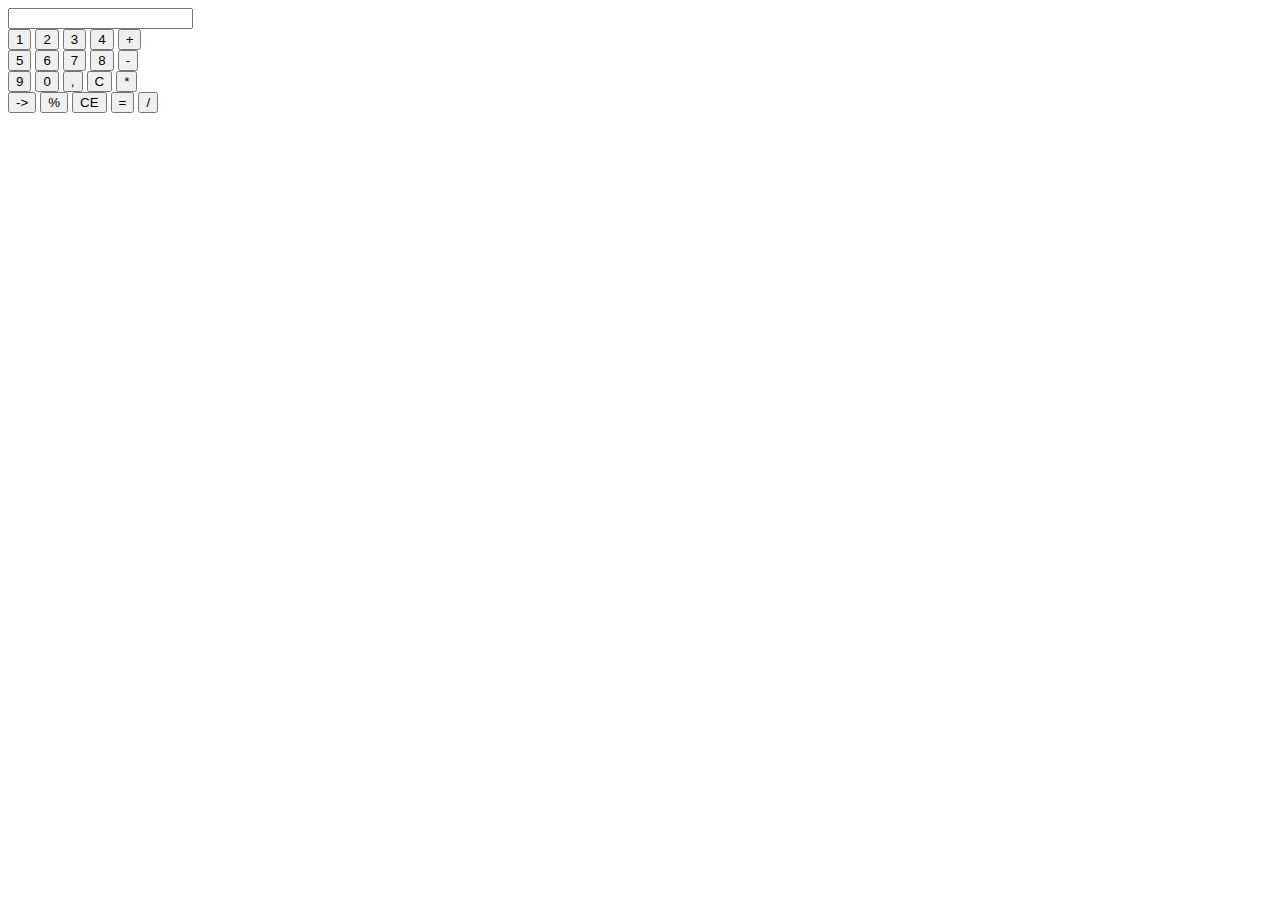
==== Aula04hotfix/index.html @ d592724f "Add files via upload" ====
<!DOCTYPE html>
<html lang="en">
<head>
    <meta charset="UTF-8">
    <meta name="viewport" content="width=device-width, initial-scale=1.0">
    <script src="node.js"></script>
    <title>Document</title>
</head>
<body>
    <div>
        <input type="text">
        <div>
            <div>
                <button class="botaor" id="um" onclick="numero('um')">1</button>
                <button class="botaor" id="dois" onclick="numero('doi')">2</button>
                <button class="botaor" id="três" onclick="numero('tres')">3</button>
                <button class="botaor" id="quatro" onclick="numero('quatro')">4</button>
                <button class="botaor" id="adição" onclick="numero('adição')">+</button>
            </div>
            <div>   
                <button class="botaor" id="cinco" onclick="numero('cinco')">5</button>
                <button class="botaor" id="seis" onclick="numero('seis')">6</button>
                <button class="botaor" id="sete" onclick="numero('sete')">7</button>
                <button class="botaor" id="oito" onclick="numero('oito')">8</button>
                <button class="botaor" id="subtração" onclick="numero('subtração')">-</button>
            </div>   
            <div>
                <button class="botaor" id="nove" onclick="numero('nove')">9</button>
                <button class="botaor" id="zero" onclick="numero('zero')">0</button>
                <button class="botaor" id="vírgula" onclick="numero('vírgula')">,</button>
                <button class="botaor" id="limpar" onclick="numero('limpar')">C</button>
                <button class="botaor" id="multiplição" onclick="numero('multiplição')">*</button>
            </div>
            <div>
                <button class="botaor" id="apagar" onclick="numero('apagar')">-></button>
                <button class="botaor" id="porcentagem" onclick="numero('porcentagem')">%</button>
                <button class="botaor" id="CE" onclick="numero('CE')">CE</button>
                <button class="botaor" id="igual" onclick="numero('igual')">=</button>
                <button class="botaor" id="divisão" onclick="numero('divisão')">/</button>
            </div>
        </div>

    </div>
</body>
</html>
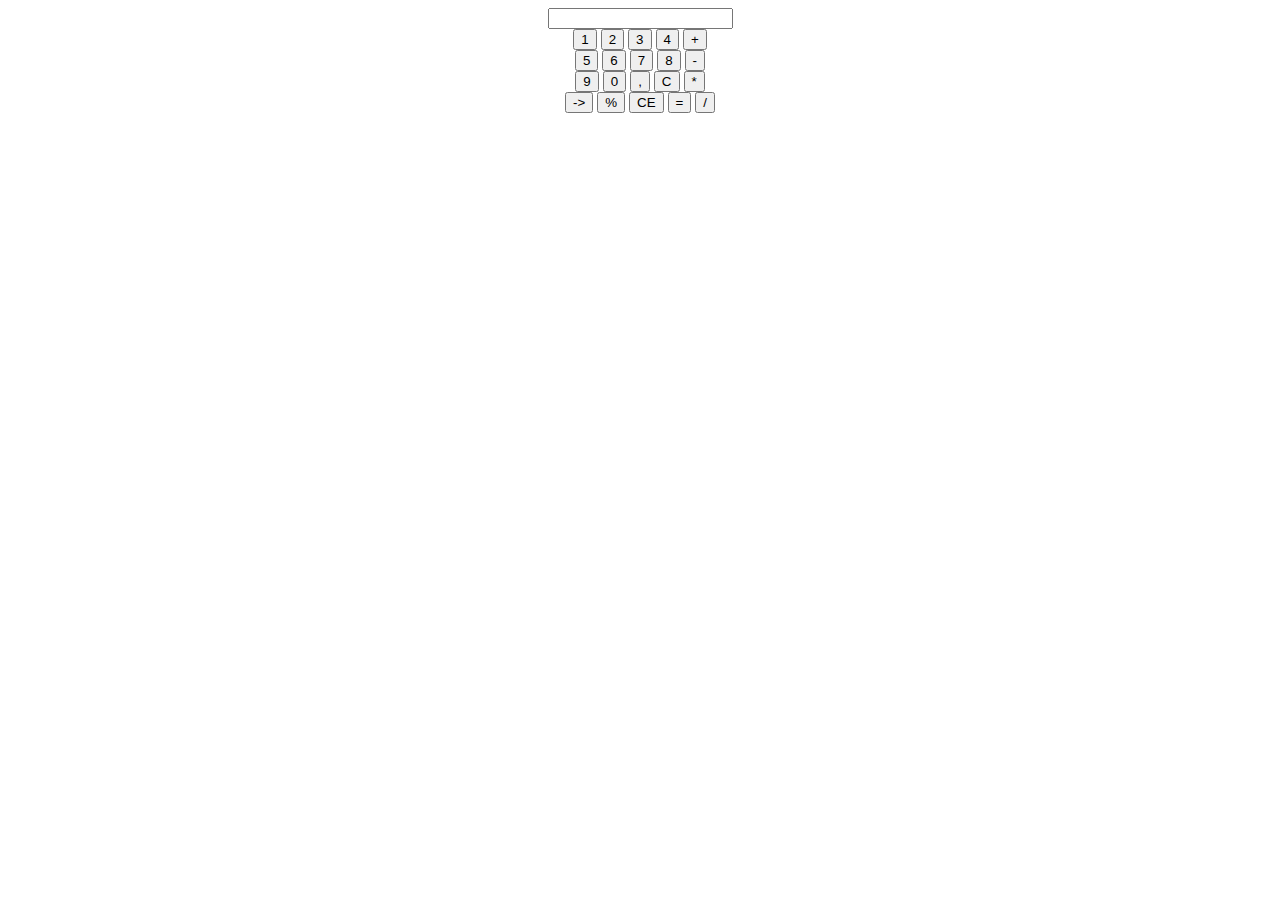
==== commit 2fbd6e73: "Add files via upload" ====
--- a/Aula04hotfix/index.html
+++ b/Aula04hotfix/index.html
@@ -4,29 +4,30 @@
     <meta charset="UTF-8">
     <meta name="viewport" content="width=device-width, initial-scale=1.0">
     <script src="node.js"></script>
+    <link rel="stylesheet" href="style.css">
     <title>Document</title>
 </head>
 <body>
-    <div>
+    <center>
         <input type="text">
-        <div>
+        <div></div>
             <div>
-                <button class="botaor" id="um" onclick="numero('um')">1</button>
-                <button class="botaor" id="dois" onclick="numero('doi')">2</button>
-                <button class="botaor" id="três" onclick="numero('tres')">3</button>
-                <button class="botaor" id="quatro" onclick="numero('quatro')">4</button>
-                <button class="botaor" id="adição" onclick="numero('adição')">+</button>
+                <button class="botaor" id="um" onclick="numero(1)">1</button>
+                <button class="botaor" id="dois" onclick="numero(2)">2</button>
+                <button class="botaor" id="três" onclick="numero(3)">3</button>
+                <button class="botaor" id="quatro" onclick="numero(4)">4</button>
+                <button class="botaor" id="adição" onclick="numero(5)">+</button>
             </div>
             <div>   
-                <button class="botaor" id="cinco" onclick="numero('cinco')">5</button>
-                <button class="botaor" id="seis" onclick="numero('seis')">6</button>
-                <button class="botaor" id="sete" onclick="numero('sete')">7</button>
-                <button class="botaor" id="oito" onclick="numero('oito')">8</button>
+                <button class="botaor" id="cinco" onclick="numero(5)">5</button>
+                <button class="botaor" id="seis" onclick="numero(6)">6</button>
+                <button class="botaor" id="sete" onclick="numero(7)">7</button>
+                <button class="botaor" id="oito" onclick="numero(8)">8</button>
                 <button class="botaor" id="subtração" onclick="numero('subtração')">-</button>
             </div>   
             <div>
-                <button class="botaor" id="nove" onclick="numero('nove')">9</button>
-                <button class="botaor" id="zero" onclick="numero('zero')">0</button>
+                <button class="botaor" id="nove" onclick="numero(9)">9</button>
+                <button class="botaor" id="zero" onclick="numero(0)">0</button>
                 <button class="botaor" id="vírgula" onclick="numero('vírgula')">,</button>
                 <button class="botaor" id="limpar" onclick="numero('limpar')">C</button>
                 <button class="botaor" id="multiplição" onclick="numero('multiplição')">*</button>
@@ -40,6 +41,6 @@
             </div>
         </div>
 
-    </div>
+    </center>
 </body>
 </html>
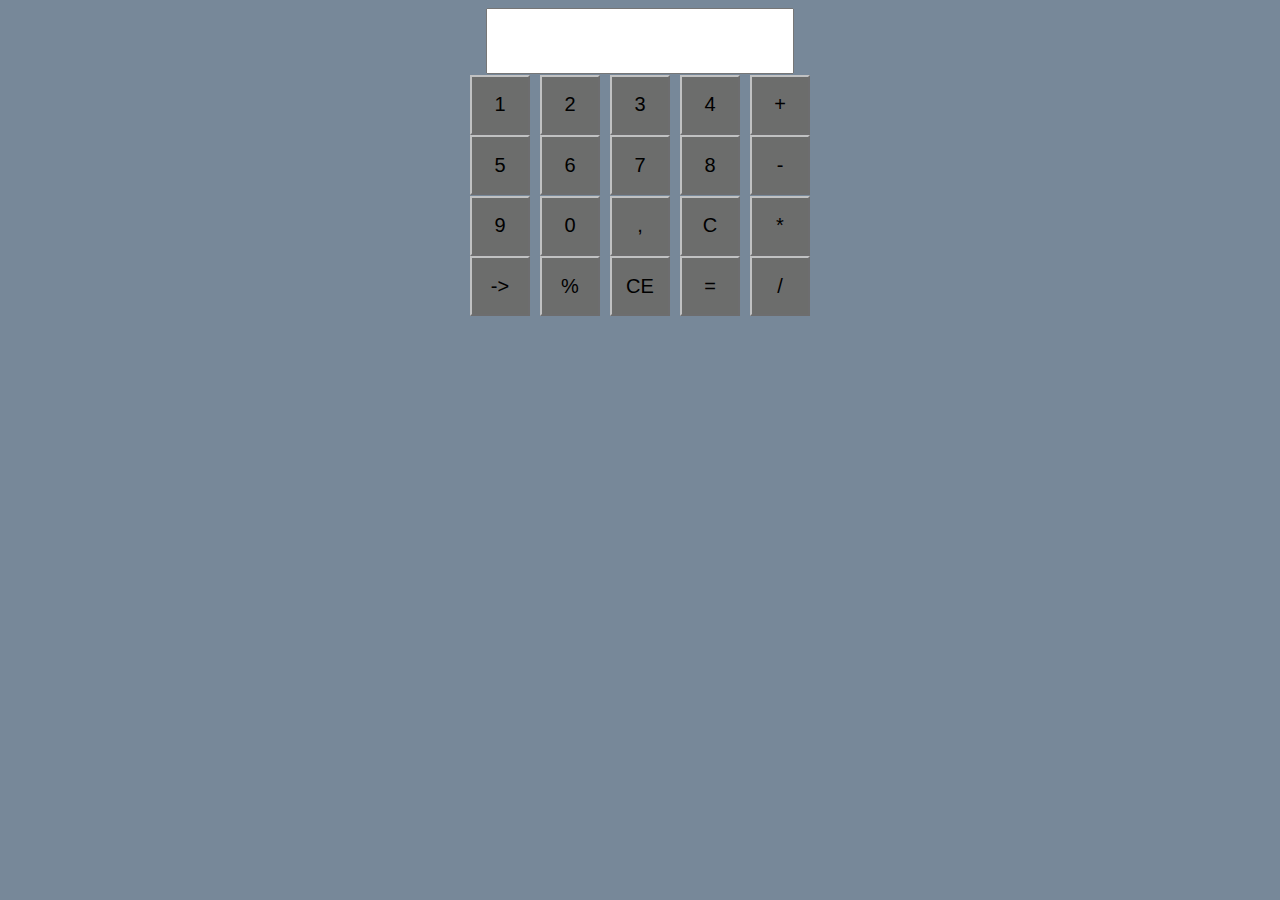
==== commit 22af37ec: "Add files via upload" ====
--- a/Aula04hotfix/index.html
+++ b/Aula04hotfix/index.html
@@ -9,35 +9,35 @@
 </head>
 <body>
     <center>
-        <input type="text">
+        <input id="visor" class="viso" type="text">
         <div></div>
             <div>
                 <button class="botaor" id="um" onclick="numero(1)">1</button>
                 <button class="botaor" id="dois" onclick="numero(2)">2</button>
                 <button class="botaor" id="três" onclick="numero(3)">3</button>
                 <button class="botaor" id="quatro" onclick="numero(4)">4</button>
-                <button class="botaor" id="adição" onclick="numero(5)">+</button>
+                <button class="botaor" id="adição" onclick="numero('+')">+</button>
             </div>
             <div>   
                 <button class="botaor" id="cinco" onclick="numero(5)">5</button>
                 <button class="botaor" id="seis" onclick="numero(6)">6</button>
                 <button class="botaor" id="sete" onclick="numero(7)">7</button>
                 <button class="botaor" id="oito" onclick="numero(8)">8</button>
-                <button class="botaor" id="subtração" onclick="numero('subtração')">-</button>
+                <button class="botaor" id="subtração" onclick="numero('-')">-</button>
             </div>   
             <div>
                 <button class="botaor" id="nove" onclick="numero(9)">9</button>
                 <button class="botaor" id="zero" onclick="numero(0)">0</button>
-                <button class="botaor" id="vírgula" onclick="numero('vírgula')">,</button>
+                <button class="botaor" id="vírgula" onclick="numero(',')">,</button>
                 <button class="botaor" id="limpar" onclick="numero('limpar')">C</button>
-                <button class="botaor" id="multiplição" onclick="numero('multiplição')">*</button>
+                <button class="botaor" id="multiplição" onclick="numero('*')">*</button>
             </div>
             <div>
                 <button class="botaor" id="apagar" onclick="numero('apagar')">-></button>
-                <button class="botaor" id="porcentagem" onclick="numero('porcentagem')">%</button>
+                <button class="botaor" id="porcentagem" onclick="numero('%')">%</button>
                 <button class="botaor" id="CE" onclick="numero('CE')">CE</button>
-                <button class="botaor" id="igual" onclick="numero('igual')">=</button>
-                <button class="botaor" id="divisão" onclick="numero('divisão')">/</button>
+                <button class="botaor" id="igual" onclick="numero('=')">=</button>
+                <button class="botaor" id="divisão" onclick="numero('/')">/</button>
             </div>
         </div>
 
--- a/Aula04hotfix/style.css
+++ b/Aula04hotfix/style.css
@@ -0,0 +1,20 @@
+body {
+
+    background-color: lightslategrey;
+    font-size: 40px;
+}
+
+.viso{
+    height: 60px;
+    width: 300px;
+    font-size: 20px;
+}
+
+.botaor{
+    font-size: 20px;
+    width: 60px;
+    height: 60px;
+    background-color: #6c6d6c;
+    border-color: #c0c1c2;
+    
+}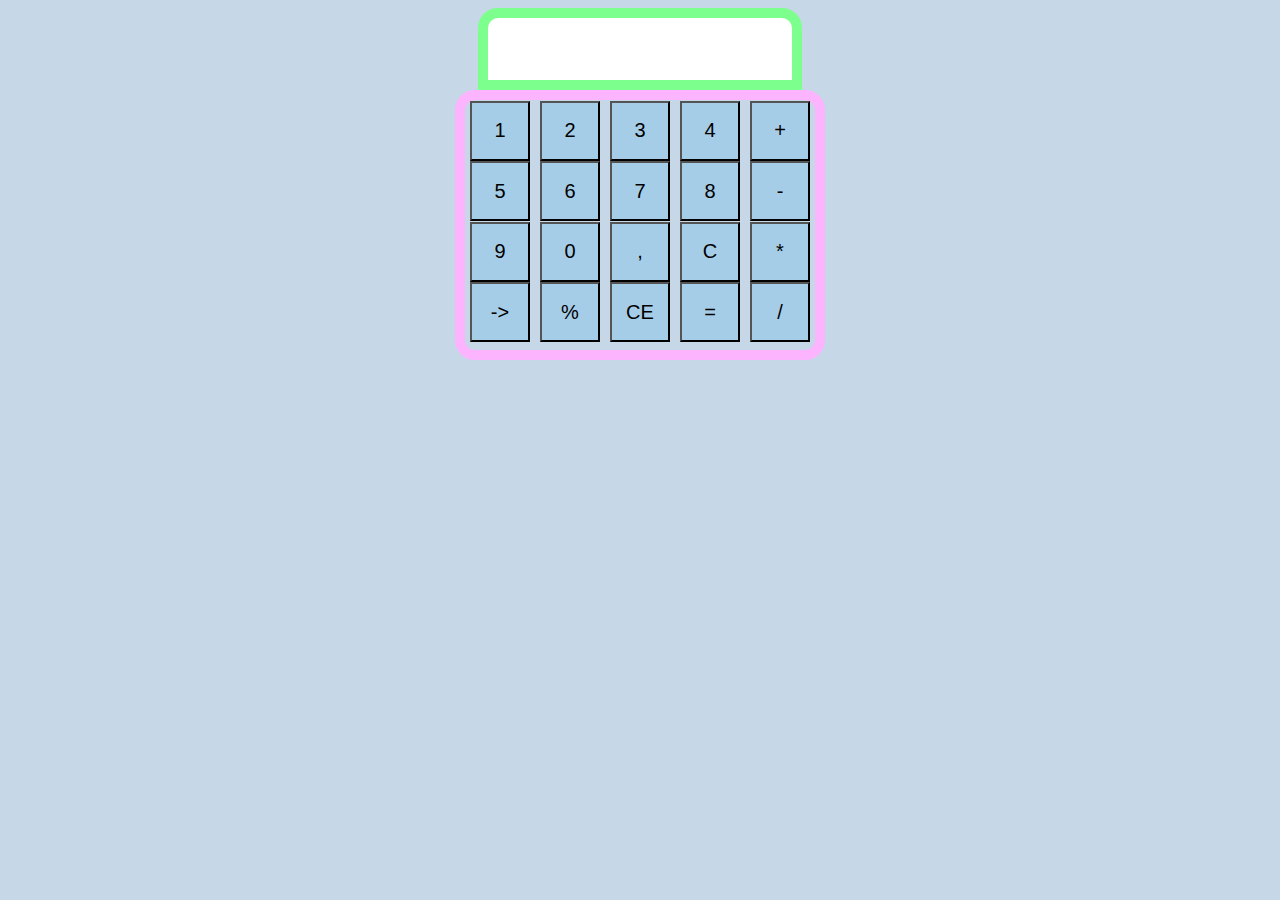
==== commit 7a062d76: "Add files via upload" ====
--- a/Aula04hotfix/index.html
+++ b/Aula04hotfix/index.html
@@ -10,29 +10,26 @@
 <body>
     <center>
         <input id="visor" class="viso" type="text">
-        <div></div>
+        <div class="margem">
             <div>
                 <button class="botaor" id="um" onclick="numero(1)">1</button>
                 <button class="botaor" id="dois" onclick="numero(2)">2</button>
                 <button class="botaor" id="três" onclick="numero(3)">3</button>
                 <button class="botaor" id="quatro" onclick="numero(4)">4</button>
                 <button class="botaor" id="adição" onclick="numero('+')">+</button>
-            </div>
-            <div>   
+                <br>
                 <button class="botaor" id="cinco" onclick="numero(5)">5</button>
                 <button class="botaor" id="seis" onclick="numero(6)">6</button>
                 <button class="botaor" id="sete" onclick="numero(7)">7</button>
                 <button class="botaor" id="oito" onclick="numero(8)">8</button>
                 <button class="botaor" id="subtração" onclick="numero('-')">-</button>
-            </div>   
-            <div>
+                <br>
                 <button class="botaor" id="nove" onclick="numero(9)">9</button>
                 <button class="botaor" id="zero" onclick="numero(0)">0</button>
                 <button class="botaor" id="vírgula" onclick="numero(',')">,</button>
                 <button class="botaor" id="limpar" onclick="numero('limpar')">C</button>
                 <button class="botaor" id="multiplição" onclick="numero('*')">*</button>
-            </div>
-            <div>
+                <br>
                 <button class="botaor" id="apagar" onclick="numero('apagar')">-></button>
                 <button class="botaor" id="porcentagem" onclick="numero('%')">%</button>
                 <button class="botaor" id="CE" onclick="numero('CE')">CE</button>
--- a/Aula04hotfix/style.css
+++ b/Aula04hotfix/style.css
@@ -1,6 +1,6 @@
 body {
 
-    background-color: lightslategrey;
+    background-color: rgb(198, 215, 231);
     font-size: 40px;
 }
 
@@ -8,13 +8,25 @@
     height: 60px;
     width: 300px;
     font-size: 20px;
+    margin: auto;
+    border: 10px solid rgb(125, 255, 142);
+    border-radius: 20px 20px 0px 0px;
 }
 
 .botaor{
     font-size: 20px;
     width: 60px;
     height: 60px;
-    background-color: #6c6d6c;
-    border-color: #c0c1c2;
+    background: rgba(94, 182, 233, 0.3);
     
-}+}
+
+.margem{
+    width: 350px;
+    height: 250px;
+    margin: auto;
+    border: 10px solid rgb(252, 180, 255);
+    border-radius: 20px;
+    
+}
+
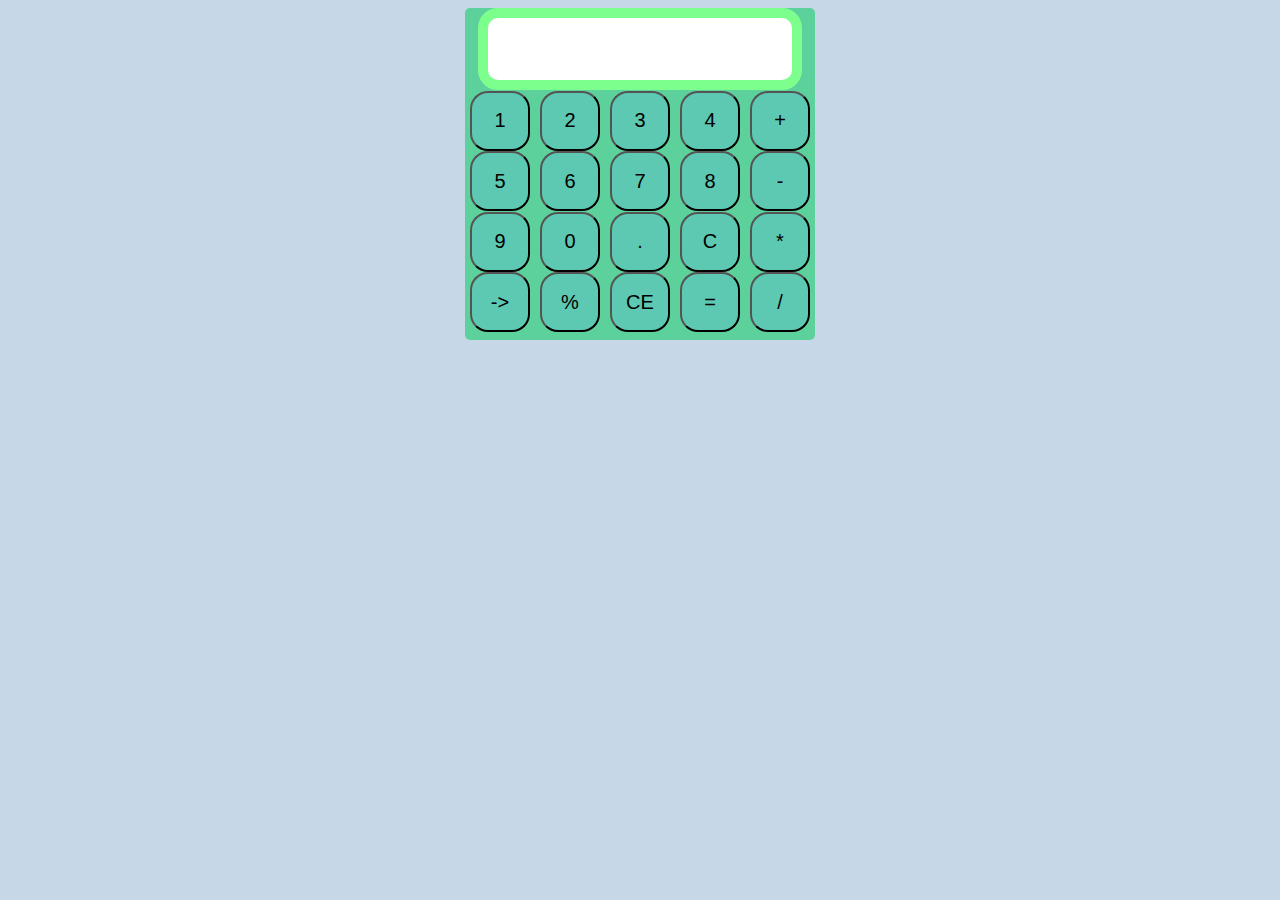
==== commit 16047b23: "Add files via upload" ====
--- a/Aula04hotfix/index.html
+++ b/Aula04hotfix/index.html
@@ -9,35 +9,36 @@
 </head>
 <body>
     <center>
-        <input id="visor" class="viso" type="text">
-        <div class="margem">
-            <div>
-                <button class="botaor" id="um" onclick="numero(1)">1</button>
-                <button class="botaor" id="dois" onclick="numero(2)">2</button>
-                <button class="botaor" id="três" onclick="numero(3)">3</button>
-                <button class="botaor" id="quatro" onclick="numero(4)">4</button>
-                <button class="botaor" id="adição" onclick="numero('+')">+</button>
-                <br>
-                <button class="botaor" id="cinco" onclick="numero(5)">5</button>
-                <button class="botaor" id="seis" onclick="numero(6)">6</button>
-                <button class="botaor" id="sete" onclick="numero(7)">7</button>
-                <button class="botaor" id="oito" onclick="numero(8)">8</button>
-                <button class="botaor" id="subtração" onclick="numero('-')">-</button>
-                <br>
-                <button class="botaor" id="nove" onclick="numero(9)">9</button>
-                <button class="botaor" id="zero" onclick="numero(0)">0</button>
-                <button class="botaor" id="vírgula" onclick="numero(',')">,</button>
-                <button class="botaor" id="limpar" onclick="numero('limpar')">C</button>
-                <button class="botaor" id="multiplição" onclick="numero('*')">*</button>
-                <br>
-                <button class="botaor" id="apagar" onclick="numero('apagar')">-></button>
-                <button class="botaor" id="porcentagem" onclick="numero('%')">%</button>
-                <button class="botaor" id="CE" onclick="numero('CE')">CE</button>
-                <button class="botaor" id="igual" onclick="numero('=')">=</button>
-                <button class="botaor" id="divisão" onclick="numero('/')">/</button>
+        <div class="corp">
+            <input id="visor" class="viso" type="text">
+            <div class="margem">
+                <div>
+                    <button class="botaor" id="um" onclick="numero(1)">1</button>
+                    <button class="botaor" id="dois" onclick="numero(2)">2</button>
+                    <button class="botaor" id="três" onclick="numero(3)">3</button>
+                    <button class="botaor" id="quatro" onclick="numero(4)">4</button>
+                    <button class="botaor" id="adição" onclick="numero('+')">+</button>
+                    <br>
+                    <button class="botaor" id="cinco" onclick="numero(5)">5</button>
+                    <button class="botaor" id="seis" onclick="numero(6)">6</button>
+                    <button class="botaor" id="sete" onclick="numero(7)">7</button>
+                    <button class="botaor" id="oito" onclick="numero(8)">8</button>
+                    <button class="botaor" id="subtração" onclick="numero('-')">-</button>
+                    <br>
+                    <button class="botaor" id="nove" onclick="numero(9)">9</button>
+                    <button class="botaor" id="zero" onclick="numero(0)">0</button>
+                    <button class="botaor" id="vírgula" onclick="numero('.')">.</button>
+                    <button class="botaor" id="limpar" onclick="numero('limpar')">C</button>
+                    <button class="botaor" id="multiplição" onclick="numero('*')">*</button>
+                    <br>
+                    <button class="botaor" id="apagar" onclick="numero('apagar')">-></button>
+                    <button class="botaor" id="porcentagem" onclick="numero('%')">%</button>
+                    <button class="botaor" id="CE" onclick="numero('CE')">CE</button>
+                    <button class="botaor" id="total" onclick="numero('total')">=</button>
+                    <button class="botaor" id="divisão" onclick="numero('/')">/</button>
+                </div>
             </div>
         </div>
-
     </center>
 </body>
 </html>
--- a/Aula04hotfix/style.css
+++ b/Aula04hotfix/style.css
@@ -10,7 +10,7 @@
     font-size: 20px;
     margin: auto;
     border: 10px solid rgb(125, 255, 142);
-    border-radius: 20px 20px 0px 0px;
+    border-radius: 20px;
 }
 
 .botaor{
@@ -18,6 +18,7 @@
     width: 60px;
     height: 60px;
     background: rgba(94, 182, 233, 0.3);
+    border-radius: 30%;
     
 }
 
@@ -25,8 +26,13 @@
     width: 350px;
     height: 250px;
     margin: auto;
-    border: 10px solid rgb(252, 180, 255);
-    border-radius: 20px;
+    border-radius: 30px;
     
 }
 
+.corp{
+    background-color: rgb(93, 209, 155);
+    width:fit-content;
+    height: fit-content;
+    border-radius: 5px;
+}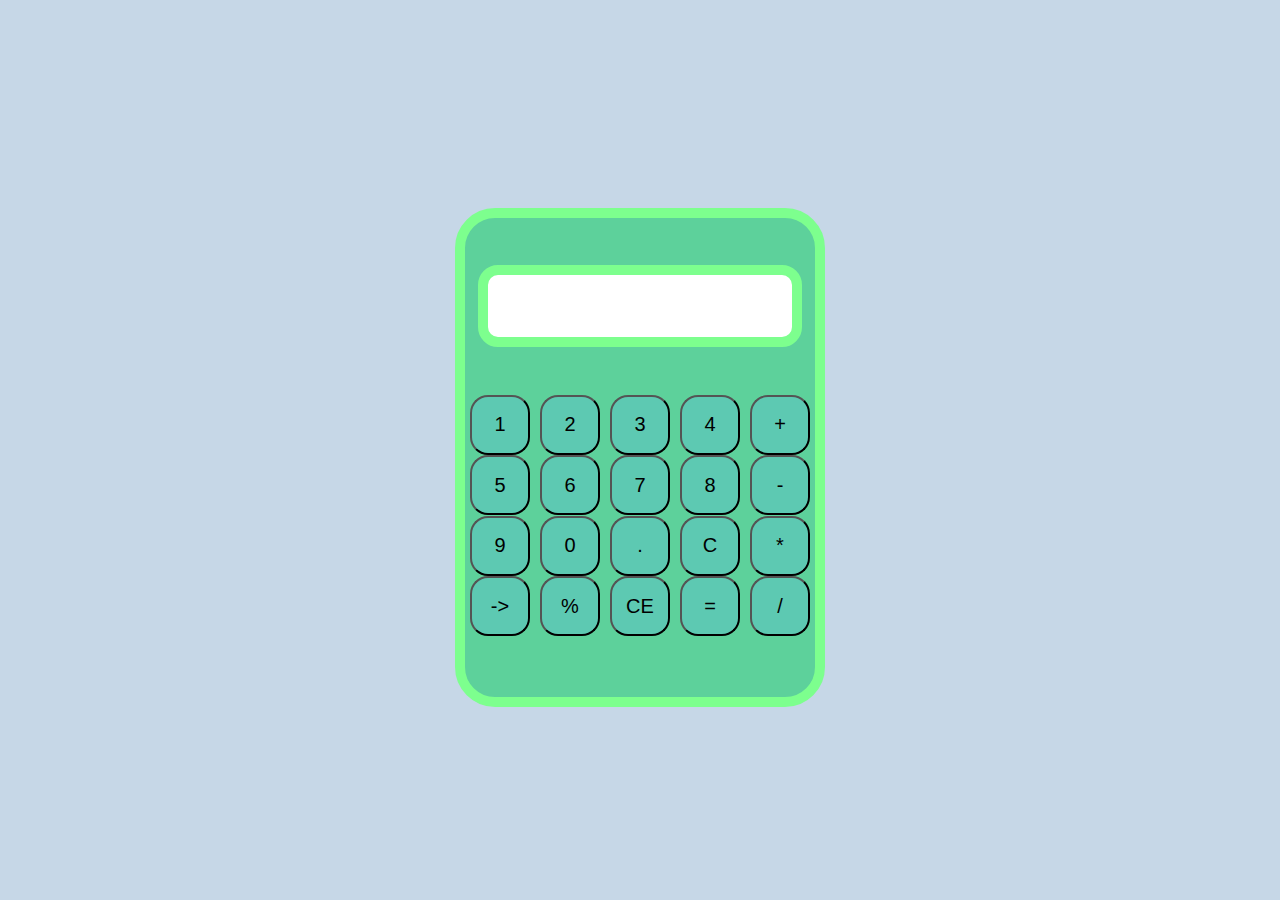
==== commit 5b37d5a2: "Add files via upload" ====
--- a/Aula04hotfix/index.html
+++ b/Aula04hotfix/index.html
@@ -10,8 +10,10 @@
 <body>
     <center>
         <div class="corp">
+            <br>
             <input id="visor" class="viso" type="text">
             <div class="margem">
+                <br>
                 <div>
                     <button class="botaor" id="um" onclick="numero(1)">1</button>
                     <button class="botaor" id="dois" onclick="numero(2)">2</button>
--- a/Aula04hotfix/style.css
+++ b/Aula04hotfix/style.css
@@ -1,5 +1,5 @@
 body {
-
+    padding-top: 200px;
     background-color: rgb(198, 215, 231);
     font-size: 40px;
 }
@@ -24,7 +24,7 @@
 
 .margem{
     width: 350px;
-    height: 250px;
+    height: 350px;
     margin: auto;
     border-radius: 30px;
     
@@ -34,5 +34,7 @@
     background-color: rgb(93, 209, 155);
     width:fit-content;
     height: fit-content;
-    border-radius: 5px;
+    border-radius: 40px;
+    border: 10px solid;
+    border-color: rgb(125, 255, 142);
 }